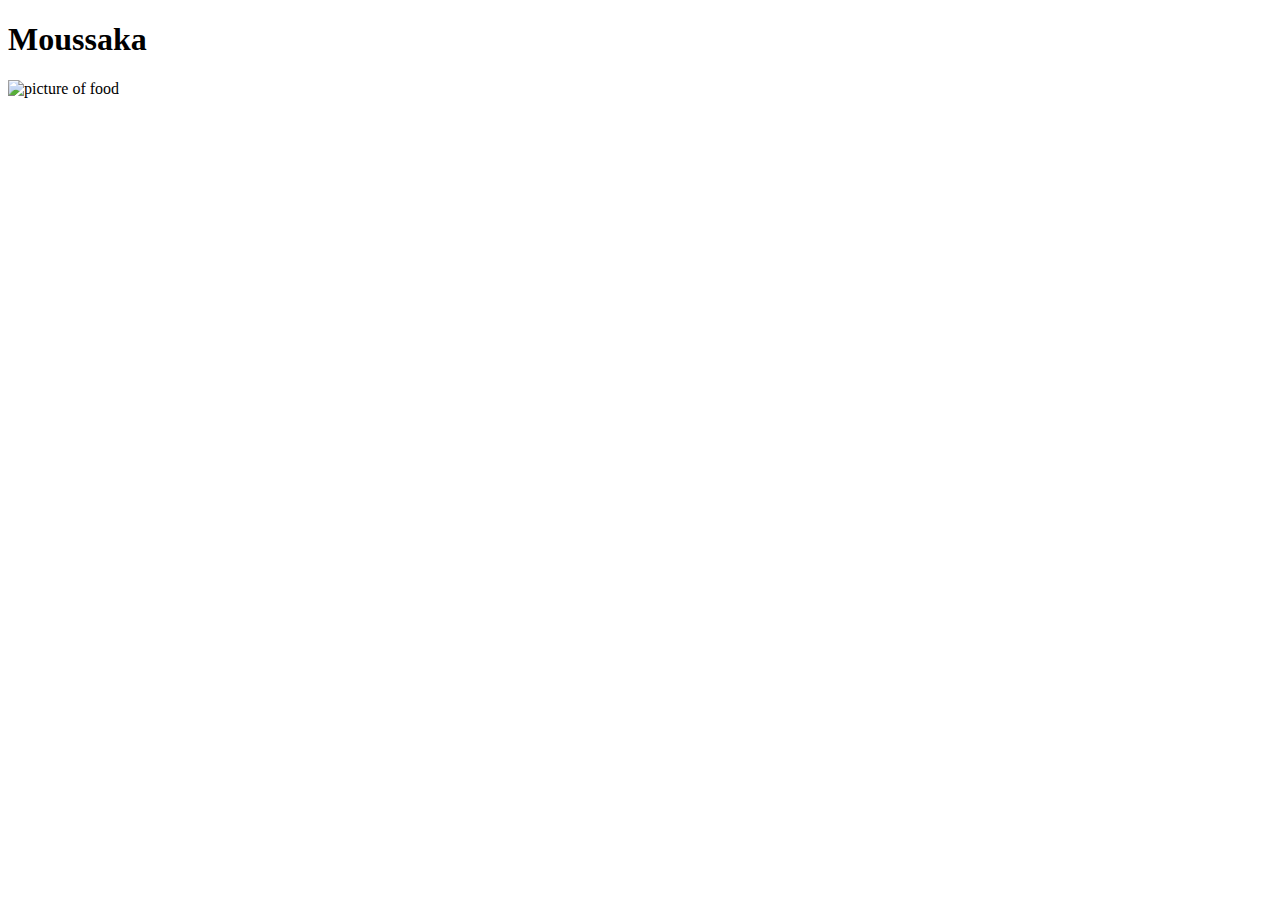
==== recipes/Mousakka.html @ 65682ab0 "Added a Moussaka page with a pirture of moussaka" ====
<!DOCTYPE html>
<html lang="en">
<head>
    <meta charset="UTF-8">
    <meta name="viewport" content="width=device-width, initial-scale=1.0">
    <title>Document</title>
</head>
<body>
    <h1>Moussaka</h1>
    <img src="../images/Moussaks.jpg" alt="picture of food">
</body>
</html>
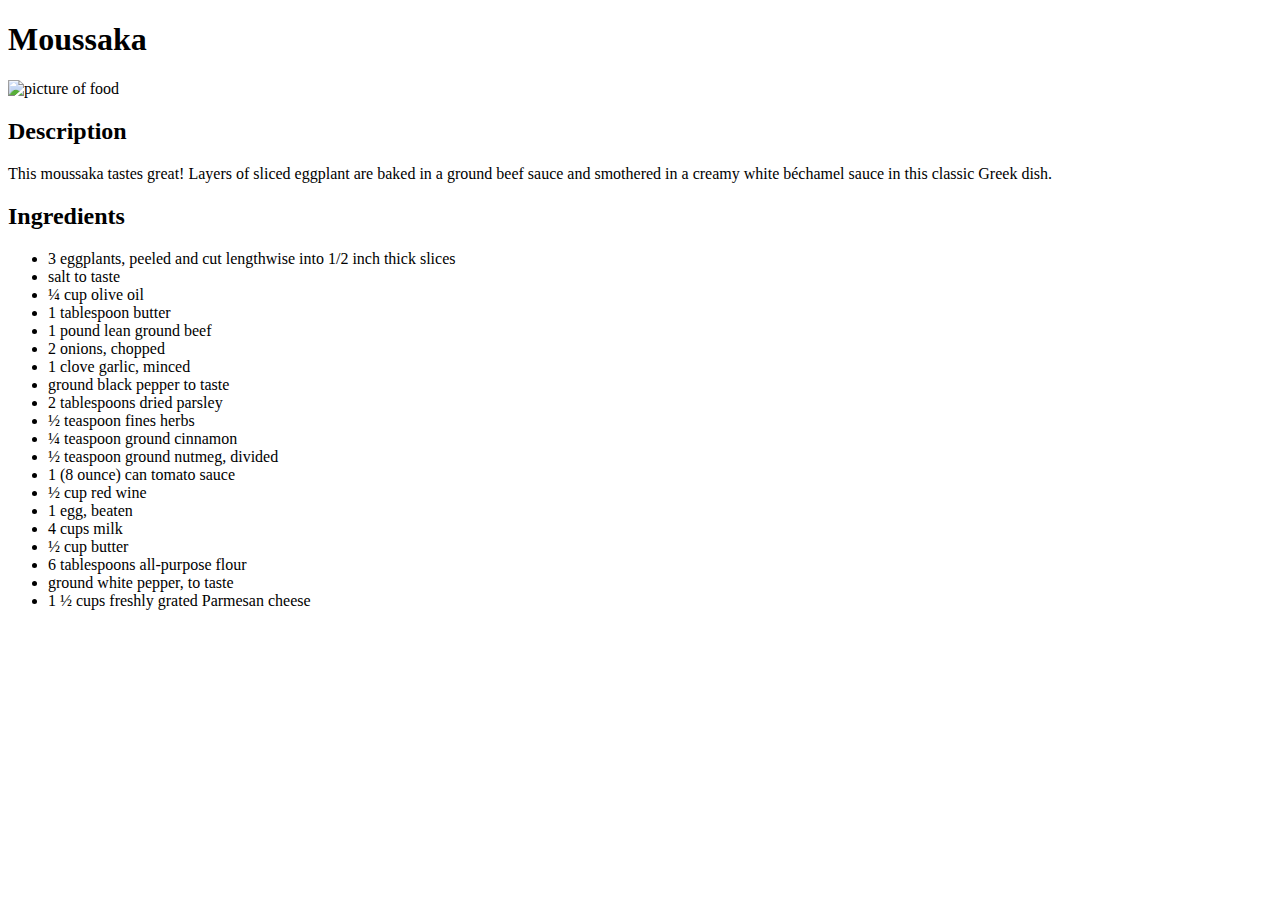
==== commit 01c2e632: "Added a list of ingredients" ====
--- a/recipes/Mousakka.html
+++ b/recipes/Mousakka.html
@@ -7,6 +7,34 @@
 </head>
 <body>
     <h1>Moussaka</h1>
-    <img src="../images/Moussaks.jpg" alt="picture of food">
+    <img src="../images/Moussaks.jpg" alt="picture of food" height="320" width="350">
+<h2>Description</h2>
+<p>This moussaka tastes great! Layers of sliced 
+    eggplant are baked in a ground beef sauce 
+    and smothered in a creamy white béchamel sauce
+     in this classic Greek dish.</p>
+     <h2>Ingredients</h2>
+     <ul>
+        <li>3 eggplants, peeled and cut lengthwise into 1/2 inch thick slices</li>
+        <li>salt to taste</li>
+        <li>¼ cup olive oil</li>
+        <li>1 tablespoon butter</li>
+        <li>1 pound lean ground beef</li>
+        <li>2 onions, chopped</li>
+        <li>1 clove garlic, minced</li>
+        <li>ground black pepper to taste</li>
+        <li>2 tablespoons dried parsley</li>
+        <li>½ teaspoon fines herbs</li>
+        <li>¼ teaspoon ground cinnamon</li>
+        <li>½ teaspoon ground nutmeg, divided</li>
+        <li>1 (8 ounce) can tomato sauce</li>
+        <li>½ cup red wine</li>
+        <li>1 egg, beaten</li>
+        <li>4 cups milk</li>
+        <li>½ cup butter</li>
+        <li>6 tablespoons all-purpose flour</li>
+        <li>ground white pepper, to taste</li>
+        <li>1 ½ cups freshly grated Parmesan cheese</li>
+     </ul>
 </body>
 </html>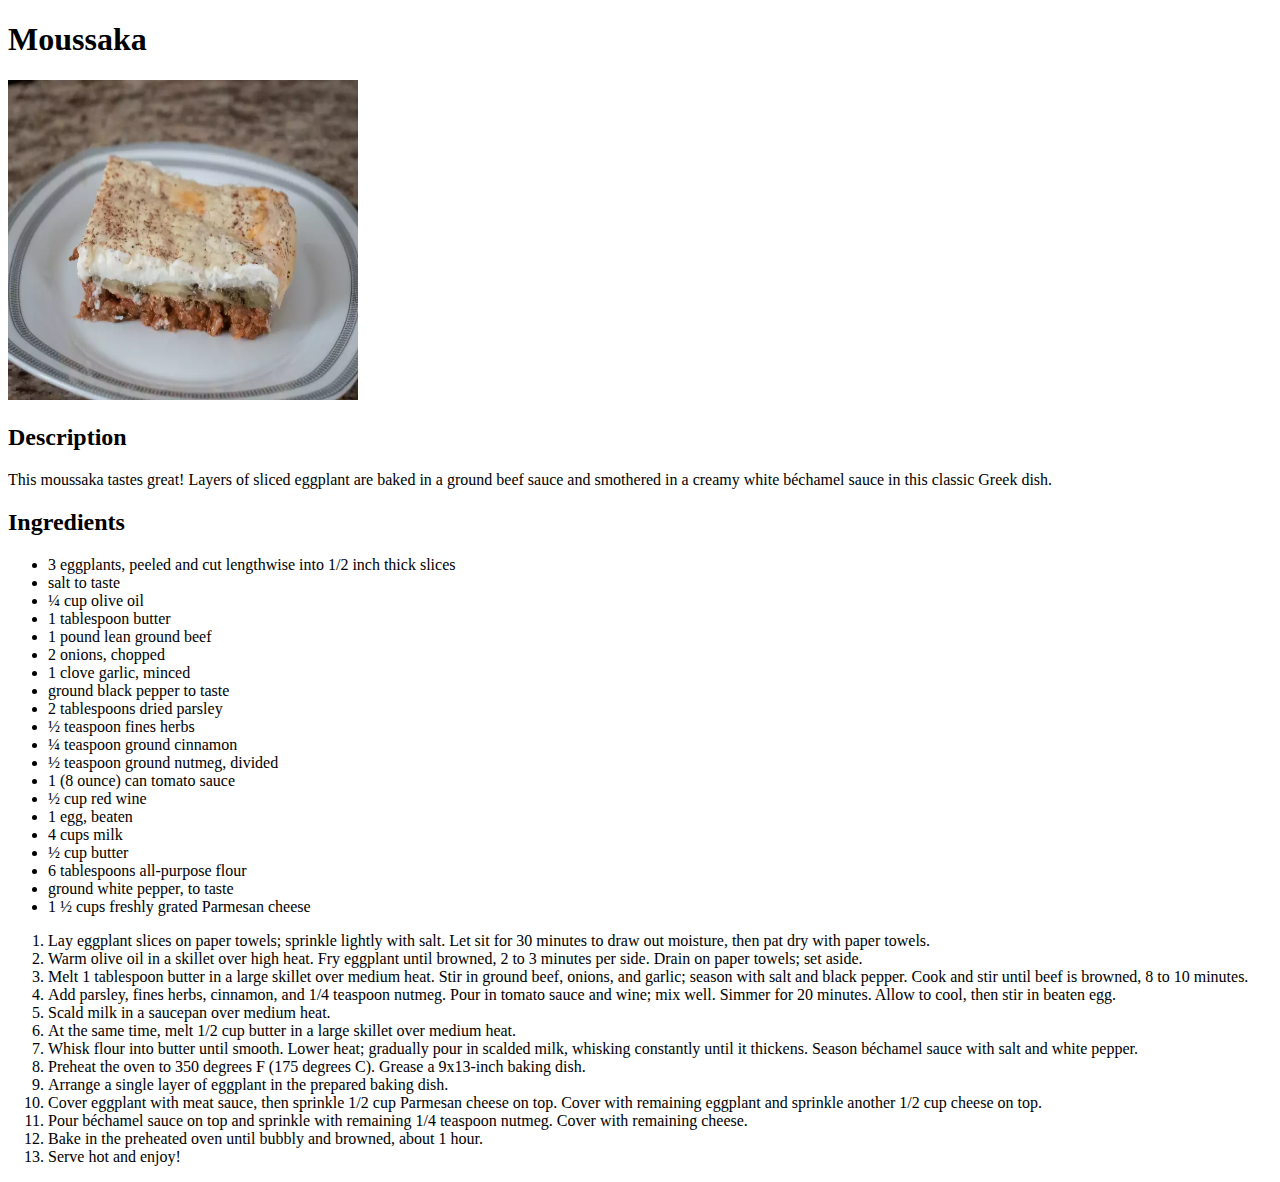
==== commit cb12a934: "Added a unordered list of ingredients" ====
--- a/recipes/Mousakka.html
+++ b/recipes/Mousakka.html
@@ -36,5 +36,20 @@
         <li>ground white pepper, to taste</li>
         <li>1 ½ cups freshly grated Parmesan cheese</li>
      </ul>
+     <ol>
+        <li>Lay eggplant slices on paper towels; sprinkle lightly with salt. Let sit for 30 minutes to draw out moisture, then pat dry with paper towels.</li>
+        <li>Warm olive oil in a skillet over high heat. Fry eggplant until browned, 2 to 3 minutes per side. Drain on paper towels; set aside.</li>
+        <li>Melt 1 tablespoon butter in a large skillet over medium heat. Stir in ground beef, onions, and garlic; season with salt and black pepper. Cook and stir until beef is browned, 8 to 10 minutes.</li>
+        <li>Add parsley, fines herbs, cinnamon, and 1/4 teaspoon nutmeg. Pour in tomato sauce and wine; mix well. Simmer for 20 minutes. Allow to cool, then stir in beaten egg.</li>
+        <li>Scald milk in a saucepan over medium heat.</li>
+        <li>At the same time, melt 1/2 cup butter in a large skillet over medium heat.</li>
+        <li>Whisk flour into butter until smooth. Lower heat; gradually pour in scalded milk, whisking constantly until it thickens. Season béchamel sauce with salt and white pepper.</li>
+        <li>Preheat the oven to 350 degrees F (175 degrees C). Grease a 9x13-inch baking dish.</li>
+        <li>Arrange a single layer of eggplant in the prepared baking dish.</li>
+        <li>Cover eggplant with meat sauce, then sprinkle 1/2 cup Parmesan cheese on top. Cover with remaining eggplant and sprinkle another 1/2 cup cheese on top.</li>
+        <li>Pour béchamel sauce on top and sprinkle with remaining 1/4 teaspoon nutmeg. Cover with remaining cheese.</li>
+        <li>Bake in the preheated oven until bubbly and browned, about 1 hour.</li>
+        <li>Serve hot and enjoy!</li>
+     </ol>
 </body>
 </html>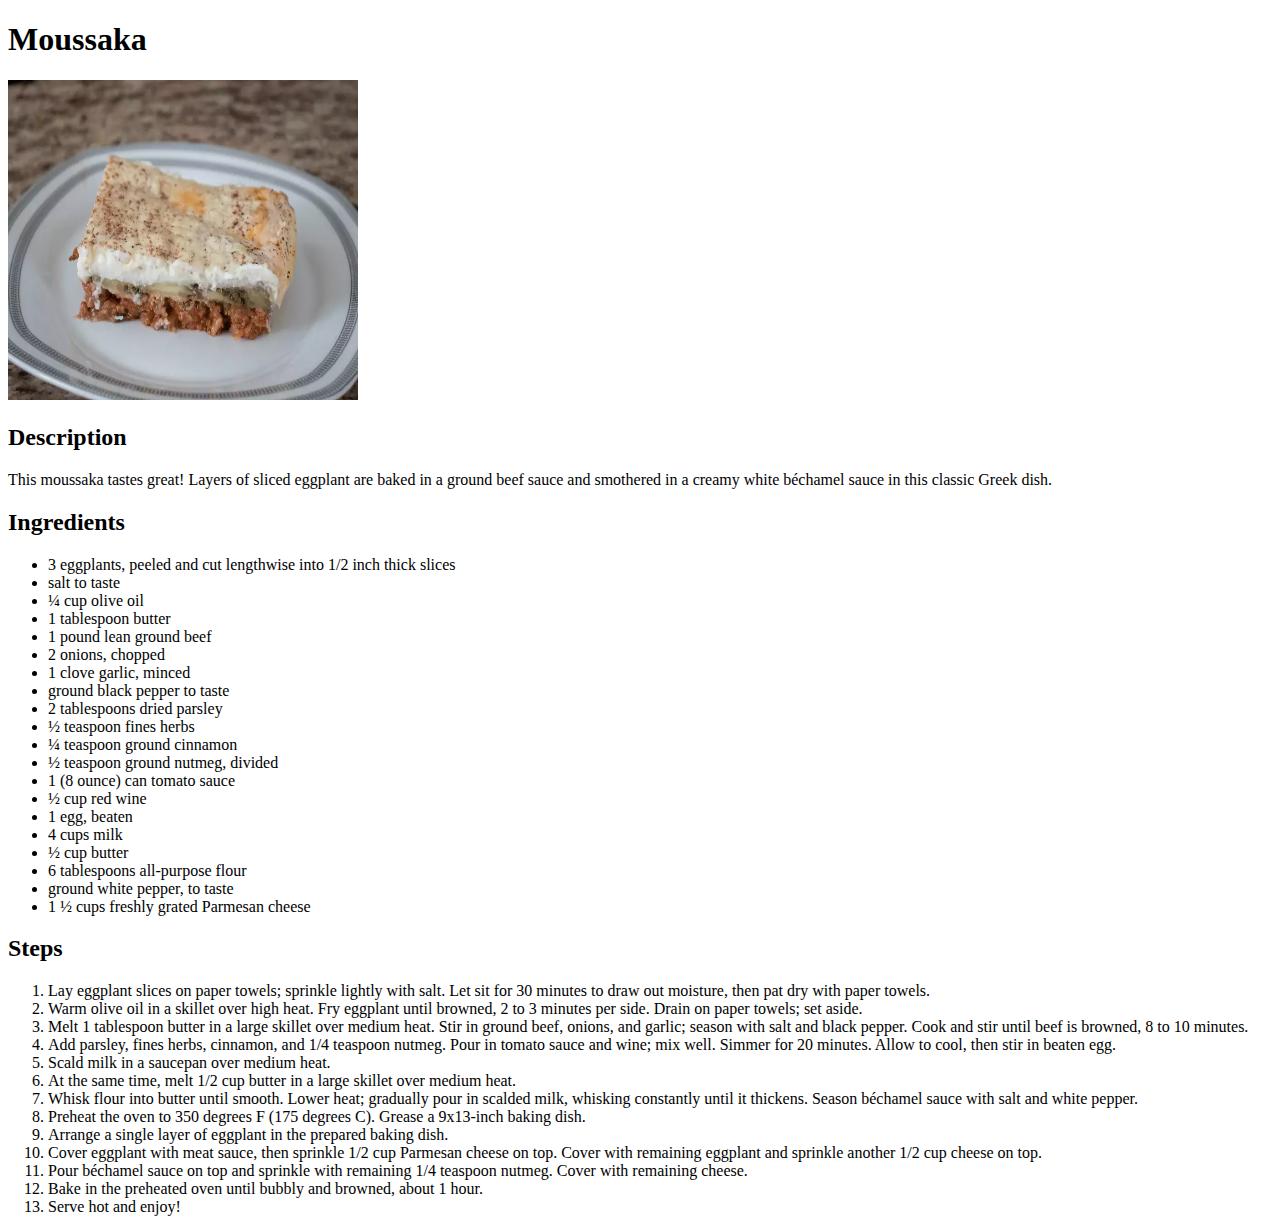
==== commit 053b94c4: "added 2 new images" ====
--- a/recipes/Mousakka.html
+++ b/recipes/Mousakka.html
@@ -3,7 +3,7 @@
 <head>
     <meta charset="UTF-8">
     <meta name="viewport" content="width=device-width, initial-scale=1.0">
-    <title>Document</title>
+    <title>recipes</title>
 </head>
 <body>
     <h1>Moussaka</h1>
@@ -36,6 +36,7 @@
         <li>ground white pepper, to taste</li>
         <li>1 ½ cups freshly grated Parmesan cheese</li>
      </ul>
+     <h2>Steps</h2>
      <ol>
         <li>Lay eggplant slices on paper towels; sprinkle lightly with salt. Let sit for 30 minutes to draw out moisture, then pat dry with paper towels.</li>
         <li>Warm olive oil in a skillet over high heat. Fry eggplant until browned, 2 to 3 minutes per side. Drain on paper towels; set aside.</li>
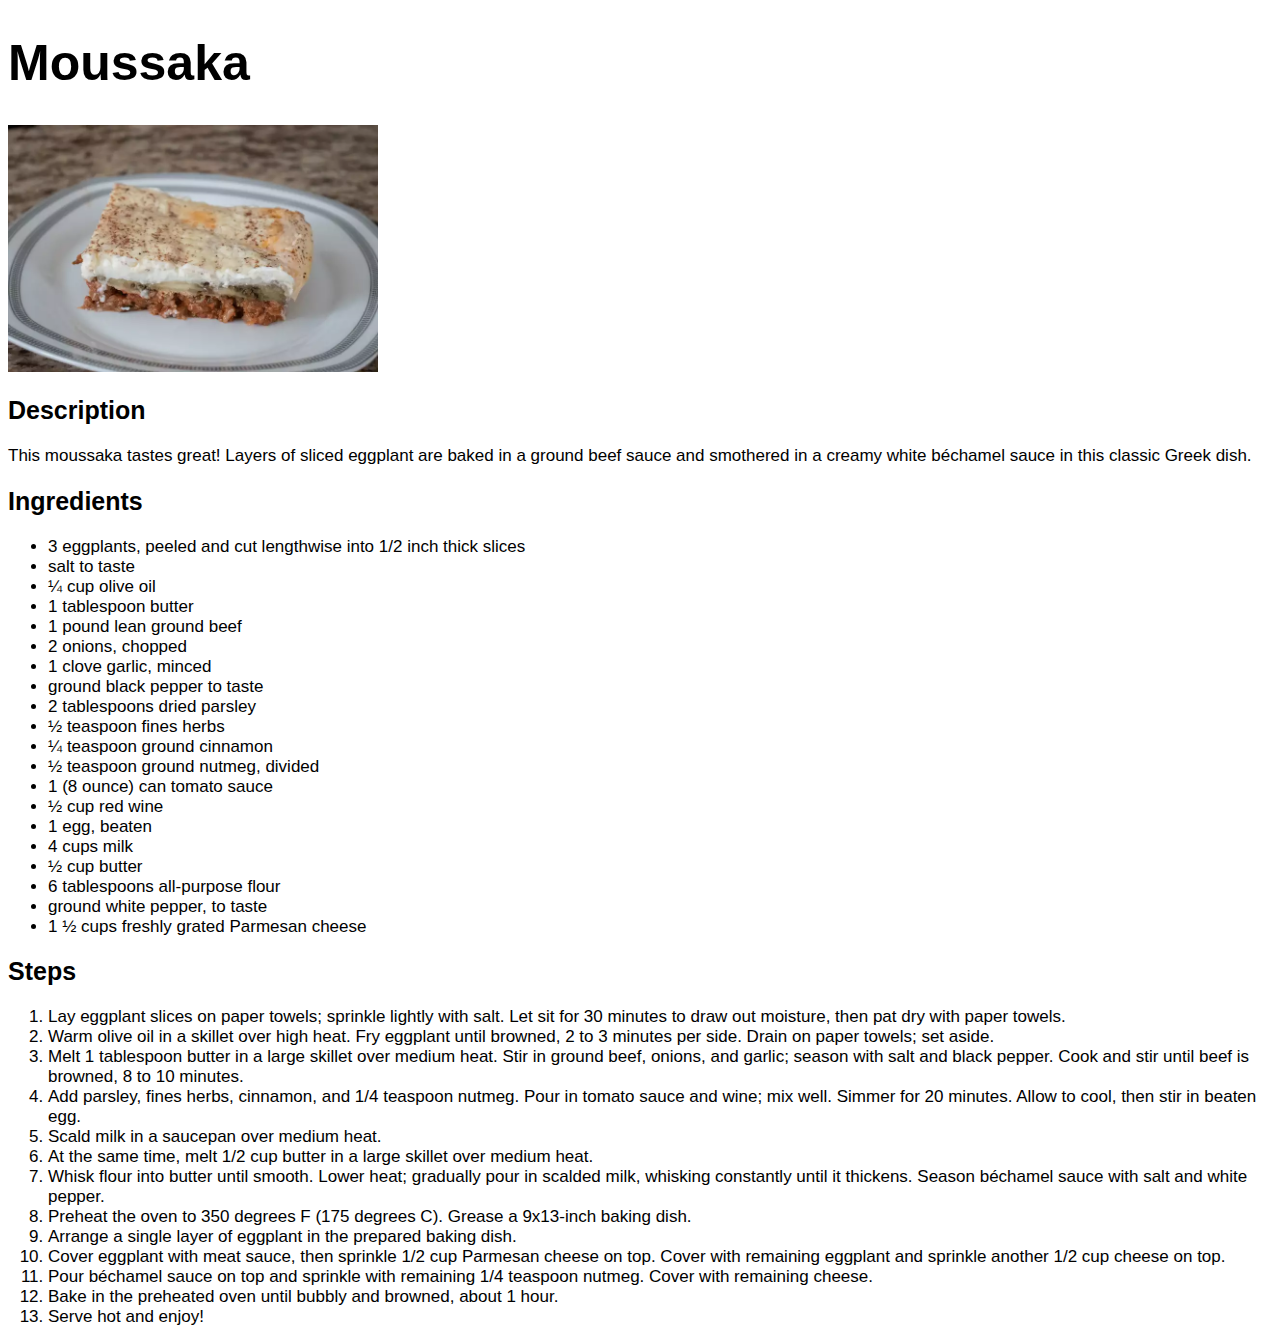
==== commit e7fa93bc: "Added style.css to all the files" ====
--- a/recipes/Mousakka.html
+++ b/recipes/Mousakka.html
@@ -4,17 +4,18 @@
     <meta charset="UTF-8">
     <meta name="viewport" content="width=device-width, initial-scale=1.0">
     <title>recipes</title>
+    <link rel="stylesheet" href="../style.css">
 </head>
 <body>
-    <h1>Moussaka</h1>
-    <img src="../images/Moussaks.jpg" alt="picture of food" height="320" width="350">
-<h2>Description</h2>
-<p>This moussaka tastes great! Layers of sliced 
+    <h1 class="title">Moussaka</h1>
+    <img src="../images/Moussaks.jpg" alt="picture of food" id="moussaka">
+<h2 class="title smaller">Description</h2>
+<p class="Description">This moussaka tastes great! Layers of sliced 
     eggplant are baked in a ground beef sauce 
     and smothered in a creamy white béchamel sauce
      in this classic Greek dish.</p>
-     <h2>Ingredients</h2>
-     <ul>
+     <h2 class="title smaller">Ingredients</h2>
+     <ul class="Ingredients">
         <li>3 eggplants, peeled and cut lengthwise into 1/2 inch thick slices</li>
         <li>salt to taste</li>
         <li>¼ cup olive oil</li>
@@ -36,8 +37,8 @@
         <li>ground white pepper, to taste</li>
         <li>1 ½ cups freshly grated Parmesan cheese</li>
      </ul>
-     <h2>Steps</h2>
-     <ol>
+     <h2 class="title smaller">Steps</h2>
+     <ol class="steps">
         <li>Lay eggplant slices on paper towels; sprinkle lightly with salt. Let sit for 30 minutes to draw out moisture, then pat dry with paper towels.</li>
         <li>Warm olive oil in a skillet over high heat. Fry eggplant until browned, 2 to 3 minutes per side. Drain on paper towels; set aside.</li>
         <li>Melt 1 tablespoon butter in a large skillet over medium heat. Stir in ground beef, onions, and garlic; season with salt and black pepper. Cook and stir until beef is browned, 8 to 10 minutes.</li>
--- a/style.css
+++ b/style.css
@@ -0,0 +1,37 @@
+.title {
+    font-family: arial, helvetica, sans-serif;
+    font-size: 50px;
+}
+#link {
+    font-family: Arial, Helvetica, sans-serif;
+    font-size: 20px;
+}
+.title.smaller {
+    font-family: Arial, Helvetica, sans-serif;
+    font-size: 25px;
+}
+.Ingredients {
+    font-family: Arial, Helvetica, sans-serif;
+    font-size: 17px;
+}
+.steps {
+    font-family: Arial, Helvetica, sans-serif;
+    font-size: 17px;
+}
+#moussaka {
+    width: 370px;
+    height: auto;
+    
+}
+.Description {
+    font-family: Arial, Helvetica, sans-serif;
+    font-size: 17px;
+}
+#ounakookp {
+    width: 200px;
+    height: auto;
+}
+#sobrapaevakookp {
+    width: auto;
+    height: 200px;
+}